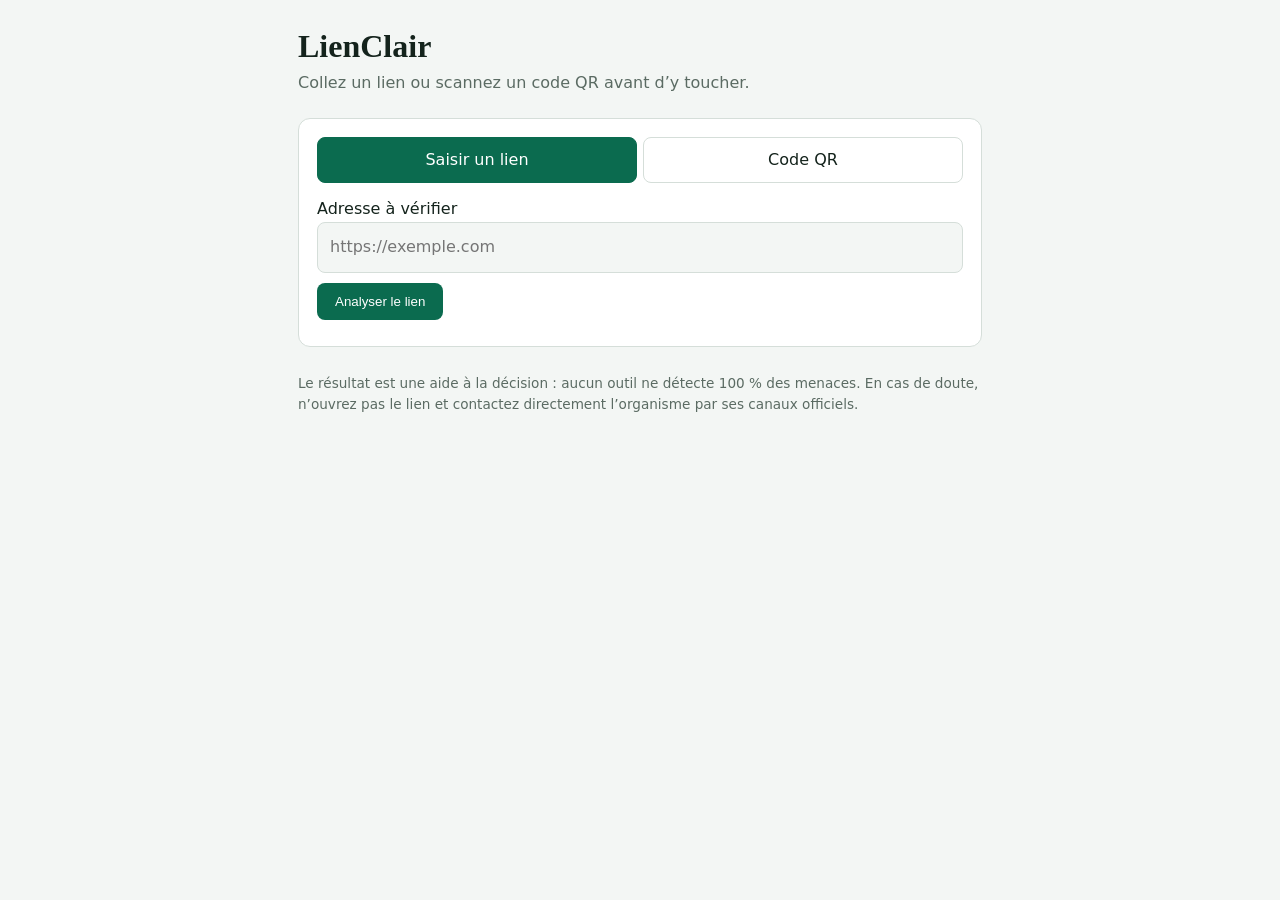
==== index.html @ 5185b02f "codeqr fonctionne" ====
<!DOCTYPE html>
<html lang="fr">
<head>
<meta charset="utf-8">
<meta name="viewport" content="width=device-width, initial-scale=1">
<title>LienClair — Vérifier un lien ou un code QR</title>
<script src="/jsQR.js"></script>
<style>
:root{--bg:#f3f6f4;--card:#fff;--ink:#14231c;--mute:#5b6b63;--line:#d5ded9;--acc:#0b6b4f;--acc-ink:#fff;--ok:#0b6b4f;--okbg:#e0f2ea;--warn:#8a5a00;--warnbg:#fdf1d3;--bad:#a4161a;--badbg:#fbe0e0}
@media(prefers-color-scheme:dark){:root{--bg:#0e1714;--card:#16221d;--ink:#e6f0ea;--mute:#98aba1;--line:#2a3b33;--acc:#4cc79b;--acc-ink:#06130e;--ok:#6fe0b4;--okbg:#12362a;--warn:#f0c15a;--warnbg:#3a2d0c;--bad:#ff8d8d;--badbg:#401617}}
*{box-sizing:border-box}
body{margin:0;background:var(--bg);color:var(--ink);font:16px/1.55 "Segoe UI",system-ui,sans-serif}
main{max-width:720px;margin:0 auto;padding:28px 18px 60px}
h1{font:700 2rem/1.15 Georgia,"Times New Roman",serif;margin:0 0 6px}
.sub{color:var(--mute);margin:0 0 22px}
.card{background:var(--card);border:1px solid var(--line);border-radius:12px;padding:18px}
.tabs{display:flex;gap:6px;margin-bottom:14px}
.tabs button{flex:1;padding:10px;border:1px solid var(--line);background:transparent;color:var(--ink);border-radius:8px;font:inherit;cursor:pointer}
.tabs button[aria-selected=true]{background:var(--acc);color:var(--acc-ink);border-color:var(--acc)}
button:focus-visible,input:focus-visible{outline:3px solid var(--acc);outline-offset:2px}
input[type=text]{width:100%;padding:12px;border:1px solid var(--line);border-radius:8px;background:var(--bg);color:var(--ink);font:inherit}
.btn{margin-top:10px;padding:11px 18px;border:0;border-radius:8px;background:var(--acc);color:var(--acc-ink);font:600 1rem inherit;cursor:pointer}
.btn.alt{background:transparent;color:var(--ink);border:1px solid var(--line);margin-right:8px}
video{width:100%;border-radius:8px;background:#000;max-height:320px}
.hide{display:none}
#msg{color:var(--mute);margin:8px 0 0;font-size:.92rem}
#out{margin-top:22px}
.badge{display:inline-block;padding:4px 12px;border-radius:99px;font-weight:700}
.fiable{background:var(--okbg);color:var(--ok)}.suspect{background:var(--warnbg);color:var(--warn)}.malveillant{background:var(--badbg);color:var(--bad)}
.url{word-break:break-all;font-family:Consolas,monospace;font-size:.9rem;background:var(--bg);padding:8px;border-radius:6px;margin:10px 0}
dl{display:grid;grid-template-columns:max-content 1fr;gap:6px 16px;margin:12px 0}dt{color:var(--mute)}dd{margin:0}
h2{font-size:1.05rem;margin:18px 0 6px}
li{margin:3px 0}
table{width:100%;border-collapse:collapse;font-size:.92rem}td,th{text-align:left;padding:5px 8px;border-bottom:1px solid var(--line)}
.bar{display:flex;height:12px;border-radius:6px;overflow:hidden;margin:8px 0;background:var(--line)}
.bar i{display:block}
footer{margin-top:26px;color:var(--mute);font-size:.85rem}
</style>
</head>
<body>
<main>
<h1>LienClair</h1>
<p class="sub">Collez un lien ou scannez un code QR avant d’y toucher.</p>

<section class="card">
  <div class="tabs" role="tablist">
    <button role="tab" id="t1" aria-selected="true">Saisir un lien</button>
    <button role="tab" id="t2" aria-selected="false">Code QR</button>
  </div>
  <div id="p1">
    <label for="u">Adresse à vérifier</label>
    <input type="text" id="u" placeholder="https://exemple.com" autocomplete="off" spellcheck="false">
    <button class="btn" id="go">Analyser le lien</button>
  </div>
  <div id="p2" class="hide">
    <video id="v" playsinline muted class="hide"></video>
    <canvas id="c" class="hide"></canvas>
    <button class="btn alt" id="cam">Ouvrir la caméra</button>
    <button class="btn alt" id="upl">Choisir une image</button>
    <input type="file" id="f" accept="image/*" class="hide">
  </div>
  <p id="msg" role="status"></p>
</section>

<div id="out" aria-live="polite"></div>
<footer>Le résultat est une aide à la décision : aucun outil ne détecte 100 % des menaces. En cas de doute, n’ouvrez pas le lien et contactez directement l’organisme par ses canaux officiels.</footer>
</main>

<script>
// ---------- Base de sites de confiance (à enrichir) ----------
const DB=[
{n:'Desjardins',c:'Banque',d:['desjardins.com','accesd.com'],k:['desjardins','accesd']},
{n:'RBC Banque Royale',c:'Banque',d:['rbc.com','rbcroyalbank.com','rbcbanqueroyale.com'],k:['rbc','royalbank']},
{n:'Banque TD',c:'Banque',d:['td.com','tdcanadatrust.com'],k:['td','tdcanadatrust']},
{n:'BMO',c:'Banque',d:['bmo.com'],k:['bmo']},
{n:'CIBC',c:'Banque',d:['cibc.com'],k:['cibc']},
{n:'Banque Nationale',c:'Banque',d:['bnc.ca','nbc.ca','banquenationale.ca'],k:['banquenationale','nationalbank']},
{n:'Banque Scotia',c:'Banque',d:['scotiabank.com','scotiabank.ca'],k:['scotiabank','scotia']},
{n:'Tangerine',c:'Banque',d:['tangerine.ca'],k:['tangerine']},
{n:'Banque Laurentienne',c:'Banque',d:['banquelaurentienne.ca','lbcgroup.ca'],k:['laurentienne']},
{n:'HSBC Canada',c:'Banque',d:['hsbc.ca'],k:['hsbc']},
{n:'Interac',c:'Paiement',d:['interac.ca'],k:['interac']},
{n:'Omnivox / Léa',c:'Éducation',d:['omnivox.ca'],k:['omnivox']},
{n:'Collège Dawson',c:'Collège',d:['dawsoncollege.qc.ca'],k:['dawson']},
{n:'Collège Vanier',c:'Collège',d:['vaniercollege.qc.ca'],k:['vanier']},
{n:'Collège John Abbott',c:'Collège',d:['johnabbott.qc.ca'],k:['johnabbott']},
{n:'Collège Ahuntsic',c:'Collège',d:['collegeahuntsic.qc.ca'],k:['ahuntsic']},
{n:'Collège de Maisonneuve',c:'Collège',d:['cmaisonneuve.qc.ca'],k:['maisonneuve']},
{n:'Collège Lionel-Groulx',c:'Collège',d:['clg.qc.ca'],k:['lionelgroulx']},
{n:'Cégep du Vieux Montréal',c:'Collège',d:['cvm.qc.ca'],k:['vieuxmontreal']},
{n:'Cégep Champlain',c:'Collège',d:['champlain.qc.ca'],k:['champlain']},
{n:'Collège Montmorency',c:'Collège',d:['cmontmorency.qc.ca'],k:['montmorency']},
{n:'Cégep de Sherbrooke',c:'Collège',d:['cegepsherbrooke.qc.ca'],k:['cegepsherbrooke']},
{n:'Université de Montréal',c:'Université',d:['umontreal.ca'],k:['umontreal']},
{n:'Université McGill',c:'Université',d:['mcgill.ca'],k:['mcgill']},
{n:'Université Laval',c:'Université',d:['ulaval.ca'],k:['ulaval']},
{n:'UQAM',c:'Université',d:['uqam.ca'],k:['uqam']},
{n:'Université Concordia',c:'Université',d:['concordia.ca'],k:['concordia']},
{n:'Université de Sherbrooke',c:'Université',d:['usherbrooke.ca'],k:['usherbrooke']},
{n:'Université de Toronto',c:'Université',d:['utoronto.ca'],k:['utoronto']},
{n:'Gouvernement du Canada (ARC, Service Canada…)',c:'Gouvernement',d:['canada.ca','gc.ca'],k:['canada']},
{n:'Gouvernement du Québec',c:'Gouvernement',d:['quebec.ca','gouv.qc.ca'],k:['gouvqc']},
{n:'Revenu Québec',c:'Gouvernement',d:['revenuquebec.ca'],k:['revenuquebec']},
{n:'Postes Canada',c:'Service public',d:['canadapost-postescanada.ca','canadapost.ca','postescanada.ca'],k:['canadapost','postescanada']},
{n:'Hydro-Québec',c:'Service public',d:['hydroquebec.com'],k:['hydroquebec']},
];
const SLD=['gouv.qc.ca','qc.ca','gc.ca','on.ca','bc.ca','ab.ca','co.uk'].sort((a,b)=>b.length-a.length);
const BADTLD=['zip','xyz','top','click','buzz','tk','ml','ga','cf','gq','icu','rest','cfd','sbs','monster'];
const SHORT=['bit.ly','tinyurl.com','t.co','is.gd','cutt.ly','rb.gy','ow.ly','goo.gl'];

// ---------- Outils ----------
const $=id=>document.getElementById(id);
const esc=s=>String(s).replace(/[&<>"']/g,c=>({'&':'&amp;','<':'&lt;','>':'&gt;','"':'&quot;',"'":'&#39;'}[c]));
function split(h){for(const s of SLD)if(h.endsWith('.'+s)){const r=h.slice(0,-s.length-1).split('.');const l=r.pop();return{label:l,dom:l+'.'+s,sub:r}}
 const p=h.split('.');const t=p.pop();const l=p.pop()||'';return{label:l,dom:l+'.'+t,sub:p,tld:t}}
function lev(a,b){const m=[];for(let i=0;i<=a.length;i++)m[i]=[i];for(let j=0;j<=b.length;j++)m[0][j]=j;
 for(let i=1;i<=a.length;i++)for(let j=1;j<=b.length;j++)m[i][j]=Math.min(m[i-1][j]+1,m[i][j-1]+1,m[i-1][j-1]+(a[i-1]===b[j-1]?0:1));return m[a.length][b.length]}
const norm=s=>s.normalize('NFKD').replace(/[\u0300-\u036f]/g,'').replace(/rn/g,'m').replace(/vv/g,'w').replace(/0/g,'o').replace(/[1|]/g,'l').replace(/3/g,'e').replace(/5/g,'s');

// ---------- Analyse locale ----------
function local(raw){
 let t=raw.trim();if(!/^[a-z][a-z0-9+.-]*:\/\//i.test(t))t='https://'+t;
 let u;try{u=new URL(t)}catch{return{err:'Adresse invalide.'}}
 if(!/^https?:$/.test(u.protocol))return{err:'Seuls les liens http et https sont analysés.'};
 const host=u.hostname.toLowerCase().replace(/\.$/,'');
 const r={url:u.href,host,reasons:[],score:0,org:null,trusted:false};
 const add=(p,m)=>{r.score+=p;r.reasons.push(m)};
 const si=split(host);
 const hit=DB.find(b=>b.d.some(d=>host===d||host.endsWith('.'+d)));
 if(hit){
  if(u.protocol==='https:'&&!u.username&&!/^xn--|\.xn--/.test(host)){r.trusted=true;r.org=hit.n;r.cat=hit.c;
   r.reasons.push('Le domaine « '+si.dom+' » figure dans la base de sites officiels ('+hit.n+').');return r}
 }
 // Usurpation de marque
 let best={p:0};const tokens=host.split(/[.-]/);
 for(const b of DB){
  const labs=[...new Set(b.d.map(d=>split(d).label))];
  for(const lab of labs){let p=0,m='';
   if(norm(si.label)===lab&&si.label!==lab){p=85;m='Caractères trompeurs : « '+si.label+' » imite « '+lab+' » (ex. 0 pour o, rn pour m).'}
   else if(si.label===lab){p=60;m='Utilise le nom « '+lab+' » avec une extension non officielle (.'+(si.dom.split('.').slice(1).join('.'))+').'}
   else if(lab.length>=6&&lev(si.label,lab)<=(lab.length>=9?2:1)){p=80;m='Orthographe presque identique à « '+lab+' » (typosquatting).'}
   else if(lab.length>=5&&host.includes(lab)){p=60;m='Contient « '+lab+' » mais le domaine réel est « '+si.dom+' ».'}
   else if(lab.length<5&&tokens.includes(lab)){p=45;m='Contient « '+lab+' » mais le domaine réel est « '+si.dom+' ».'}
   if(p>best.p)best={p,m,b}}
  for(const k of b.k)if(k.length>=5&&host.includes(k)&&best.p<55)best={p:55,m:'Contient « '+k+' » mais le domaine réel est « '+si.dom+' ».',b}}
 if(best.p){r.org=best.b.n;r.cat=best.b.c;add(best.p,best.m)}
 // Signaux généraux
 if(hit&&u.protocol!=='https:')add(15,'Le domaine est officiel mais la connexion n’est pas chiffrée (http).');
 else if(u.protocol!=='https:')add(15,'Connexion non chiffrée (http).');
 if(/^\d{1,3}(\.\d{1,3}){3}$/.test(host)||/^\[/.test(u.host))add(35,'Adresse IP au lieu d’un nom de domaine.');
 if(u.username||u.href.split('?')[0].includes('@'))add(30,'Contient « @ » : le vrai site est caché après ce symbole.');
 if(/xn--/.test(host))add(30,'Nom de domaine internationalisé (punycode), souvent utilisé pour imiter un site.');
 if(/[^\x00-\x7f]/.test(raw))add(25,'Contient des caractères non ASCII pouvant ressembler à des lettres normales.');
 if(si.sub.length>=3)add(15,'Nombre inhabituel de sous-domaines ('+si.sub.length+').');
 if(BADTLD.includes(si.tld))add(20,'Extension « .'+si.tld+' » fréquemment associée à des abus.');
 if(SHORT.includes(host))add(20,'Lien raccourci : la destination réelle est masquée.');
 if(/(login|verify|secure|update|confirm|compte|verif|connexion|signin|password)/i.test(u.pathname+u.hostname)&&r.score>0)add(10,'Mots typiques de l’hameçonnage dans l’adresse (connexion, vérification…).');
 return r}

// ---------- VirusTotal via le serveur ----------
async function vtScan(url){
 const r=await fetch('/api/vt',{method:'POST',headers:{'content-type':'application/json'},body:JSON.stringify({url})});
 const j=await r.json();if(!r.ok)throw new Error(j.error||'Erreur VirusTotal');return j}

// ---------- Verdict et rapport ----------
async function run(raw){
 $('out').innerHTML='';const L=local(raw);
 if(L.err){$('msg').textContent=L.err;return}
 $('msg').textContent='Analyse en cours…';
 let V=null,verr=null;
 if(!L.trusted){try{V=await vtScan(L.url)}catch(e){verr=e.message}}
 let score=L.score;const why=[...L.reasons];
 if(V){const s=V.stats,m=s.malicious||0,su=s.suspicious||0;
  if(m>=3){score+=70;why.push(m+' moteurs de sécurité signalent ce lien comme malveillant.')}
  else if(m>0){score+=35;why.push(m+' moteur(s) de sécurité signalent ce lien.')}
  if(su>0){score+=15;why.push(su+' moteur(s) le jugent suspect.')}
  if(!m&&!su)why.push('Aucun moteur VirusTotal ne signale ce lien.');
  if(V.domain&&V.domain.created&&(Date.now()/1000-V.domain.created)<30*86400){score+=20;why.push('Domaine enregistré depuis moins de 30 jours.')}}
 if(L.trusted)score=0;
 const st=score>=70?'malveillant':score>=30?'suspect':'fiable';
 const lvl=score>=70?'élevé':score>=30?'moyen':'faible';
 const lab={fiable:'Fiable',suspect:'Suspect',malveillant:'Malveillant'}[st];
 if(st==='fiable'&&!L.trusted)why.push('Site absent de la base officielle : « fiable » signifie seulement qu’aucune menace connue n’a été trouvée.');
 let h='<section class="card"><span class="badge '+st+'">'+lab+'</span> <strong>Niveau de danger : '+lvl+'</strong>'
 +'<div class="url">'+esc(L.url)+'</div><dl>'
 +'<dt>Organisme concerné</dt><dd>'+(L.org?esc(L.org)+(L.trusted?' (site officiel)':' — <strong>possible usurpation</strong>'):'Aucun détecté')+'</dd>'
 +'<dt>Domaine</dt><dd>'+esc(L.host)+'</dd></dl>'
 +'<h2>Pourquoi ce résultat</h2><ul>'+why.map(x=>'<li>'+esc(x)+'</li>').join('')+'</ul>';
 if(V){const s=V.stats,tot=(s.malicious||0)+(s.suspicious||0)+(s.harmless||0)+(s.undetected||0)||1,pc=n=>((n||0)/tot*100)+'%';
  h+='<h2>Résultats VirusTotal</h2><div class="bar" role="img" aria-label="Répartition des verdicts"><i style="width:'+pc(s.malicious)+';background:var(--bad)"></i><i style="width:'+pc(s.suspicious)+';background:var(--warn)"></i><i style="width:'+pc(s.harmless)+';background:var(--ok)"></i></div>'
  +'<table><tr><td>Menace détectée (malveillant)</td><td>'+(s.malicious||0)+'</td></tr><tr><td>Suspect</td><td>'+(s.suspicious||0)+'</td></tr><tr><td>Aucune menace</td><td>'+(s.harmless||0)+'</td></tr><tr><td>Non évalué</td><td>'+(s.undetected||0)+'</td></tr></table>';
  if(V.flagged.length)h+='<h2>Moteurs ayant signalé le lien</h2><table>'+V.flagged.map(f=>'<tr><td>'+esc(f.engine)+'</td><td>'+esc(f.result||f.category)+'</td></tr>').join('')+'</table>';
  const info=[];if(V.reputation!=null)info.push(['Réputation',V.reputation]);
  if(V.categories&&Object.keys(V.categories).length)info.push(['Catégories',[...new Set(Object.values(V.categories))].join(', ')]);
  if(V.domain){if(V.domain.registrar)info.push(['Registraire',V.domain.registrar]);if(V.domain.created)info.push(['Domaine créé le',new Date(V.domain.created*1000).toLocaleDateString('fr-CA')])}
  if(info.length)h+='<h2>Informations sur le domaine</h2><table>'+info.map(i=>'<tr><td>'+esc(i[0])+'</td><td>'+esc(i[1])+'</td></tr>').join('')+'</table>';
  h+='<p><a href="'+esc(V.link)+'" target="_blank" rel="noopener noreferrer">Rapport complet sur VirusTotal</a></p>'}
 if(verr)h+='<p style="color:var(--warn)">Analyse VirusTotal indisponible : '+esc(verr)+'. Résultat basé uniquement sur la vérification locale.</p>';
 $('out').innerHTML=h+'</section>';$('msg').textContent='';
}

// ---------- Interface ----------
function tab(n){$('p1').classList.toggle('hide',n!==1);$('p2').classList.toggle('hide',n!==2);
 $('t1').setAttribute('aria-selected',n===1);$('t2').setAttribute('aria-selected',n===2);if(n!==2)stopCam()}
$('t1').onclick=()=>tab(1);$('t2').onclick=()=>tab(2);
$('go').onclick=()=>run($('u').value);
$('u').addEventListener('keydown',e=>{if(e.key==='Enter')run($('u').value)});
let stream=null;
function stopCam(){if(stream){stream.getTracks().forEach(t=>t.stop());stream=null}$('v').classList.add('hide')}
// size : taille cible du plus grand côté (0 = taille d'origine) ; still : image fixe → fond blanc, marge et inversion
function decode(img,w,h,size,still){if(size){const k=size/Math.max(w,h);w=Math.round(w*k);h=Math.round(h*k)}
 const p=still?Math.round(Math.max(w,h)*0.15):0,W=w+2*p,H=h+2*p;
 const c=$('c'),x=c.getContext('2d',{willReadFrequently:true});c.width=W;c.height=H;
 x.imageSmoothingEnabled=!size||size<Math.max(img.naturalWidth||0,img.naturalHeight||0);
 if(still){x.fillStyle='#fff';x.fillRect(0,0,W,H)}x.drawImage(img,p,p,w,h);
 return jsQR(x.getImageData(0,0,W,H).data,W,H,{inversionAttempts:still?'attemptBoth':'dontInvert'})}
function found(txt){stopCam();$('u').value=txt;$('msg').textContent='Code QR lu. Analyse en cours…';run(txt)}
$('cam').onclick=async()=>{
 try{stream=await navigator.mediaDevices.getUserMedia({video:{facingMode:'environment'}});
  const v=$('v');v.srcObject=stream;v.classList.remove('hide');await v.play();$('msg').textContent='Placez le code QR devant la caméra.';
  const tick=()=>{if(!stream)return;if(v.readyState>=2&&v.videoWidth){const q=decode(v,v.videoWidth,v.videoHeight);if(q&&q.data)return found(q.data)}requestAnimationFrame(tick)};tick()
 }catch(e){$('msg').textContent='Caméra inaccessible (autorisation refusée ou page non sécurisée). Utilisez une image ou saisissez le lien.'}};
$('upl').onclick=()=>$('f').click();
$('f').onchange=e=>{const f=e.target.files[0];e.target.value='';if(!f)return;const img=new Image();
 $('msg').textContent='Lecture de l’image…';
 img.onload=()=>{let q=null;
  try{if(typeof jsQR!=='function')throw new Error('bibliothèque jsQR non chargée (connexion Internet ?)');
   for(const s of [0,800,1200,500,1600,300])if((q=decode(img,img.naturalWidth,img.naturalHeight,s,true))&&q.data)break;
  }catch(err){$('msg').textContent='Erreur : '+err.message}
  URL.revokeObjectURL(img.src);
  if(q&&q.data)found(q.data);else if(!$('msg').textContent.startsWith('Erreur'))$('msg').textContent='Aucun code QR lisible dans cette image.'};
 img.onerror=()=>$('msg').textContent='Image illisible.';img.src=URL.createObjectURL(f)};
</script>
</body>
</html>
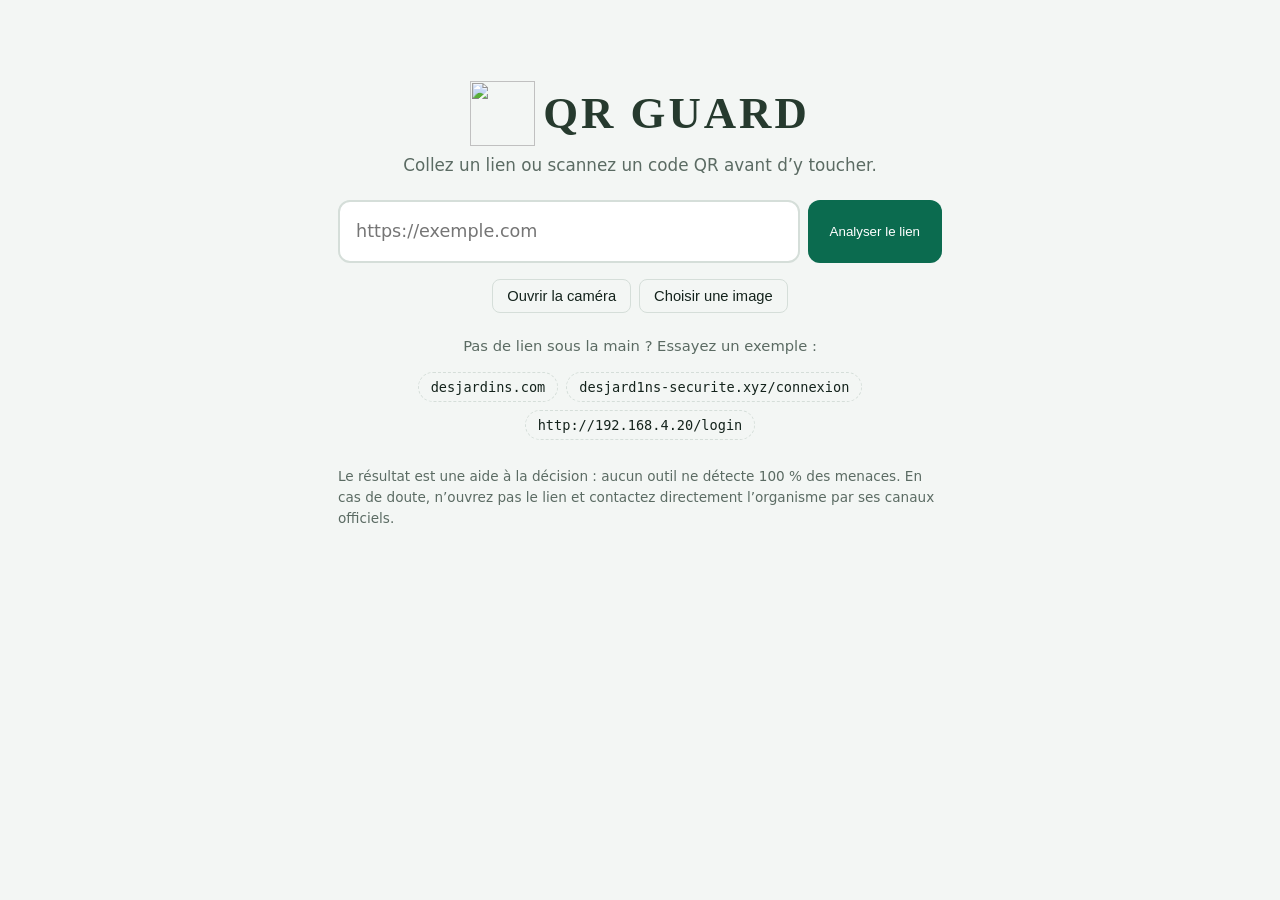
==== commit a39d4820: "Renomme en QR Guard, ajoute le logo et la nouvelle mise en page" ====
--- a/index.html
+++ b/index.html
@@ -3,20 +3,21 @@
 <head>
 <meta charset="utf-8">
 <meta name="viewport" content="width=device-width, initial-scale=1">
-<title>LienClair — Vérifier un lien ou un code QR</title>
+<title>QR Guard — Vérifier un lien ou un code QR</title>
+<link rel="icon" type="image/png" href="/images/qr-logo.png">
 <script src="/jsQR.js"></script>
 <style>
-:root{--bg:#f3f6f4;--card:#fff;--ink:#14231c;--mute:#5b6b63;--line:#d5ded9;--acc:#0b6b4f;--acc-ink:#fff;--ok:#0b6b4f;--okbg:#e0f2ea;--warn:#8a5a00;--warnbg:#fdf1d3;--bad:#a4161a;--badbg:#fbe0e0}
-@media(prefers-color-scheme:dark){:root{--bg:#0e1714;--card:#16221d;--ink:#e6f0ea;--mute:#98aba1;--line:#2a3b33;--acc:#4cc79b;--acc-ink:#06130e;--ok:#6fe0b4;--okbg:#12362a;--warn:#f0c15a;--warnbg:#3a2d0c;--bad:#ff8d8d;--badbg:#401617}}
+:root{--bg:#f3f6f4;--card:#fff;--ink:#14231c;--mute:#5b6b63;--line:#d5ded9;--logo:#263a2e;--acc:#0b6b4f;--acc-ink:#fff;--ok:#0b6b4f;--okbg:#e0f2ea;--warn:#8a5a00;--warnbg:#fdf1d3;--bad:#a4161a;--badbg:#fbe0e0}
+@media(prefers-color-scheme:dark){:root{--bg:#0e1714;--card:#16221d;--ink:#e6f0ea;--mute:#98aba1;--line:#2a3b33;--logo:#c2ceaa;--acc:#4cc79b;--acc-ink:#06130e;--ok:#6fe0b4;--okbg:#12362a;--warn:#f0c15a;--warnbg:#3a2d0c;--bad:#ff8d8d;--badbg:#401617}}
 *{box-sizing:border-box}
 body{margin:0;background:var(--bg);color:var(--ink);font:16px/1.55 "Segoe UI",system-ui,sans-serif}
 main{max-width:720px;margin:0 auto;padding:28px 18px 60px}
-h1{font:700 2rem/1.15 Georgia,"Times New Roman",serif;margin:0 0 6px}
+@font-face{font-family:'Redaction 70';src:url('/fonts/Redaction70-Bold.ttf') format('truetype');font-weight:700;font-style:normal}
+h1{font:700 2.6rem/1.15 'Redaction 70',Georgia,serif;letter-spacing:3px;color:var(--logo);margin:0}
+.logo{display:flex;align-items:center;gap:8px;margin:0 0 6px}
+.logo img{width:65px;height:65px;object-fit:contain}
 .sub{color:var(--mute);margin:0 0 22px}
 .card{background:var(--card);border:1px solid var(--line);border-radius:12px;padding:18px}
-.tabs{display:flex;gap:6px;margin-bottom:14px}
-.tabs button{flex:1;padding:10px;border:1px solid var(--line);background:transparent;color:var(--ink);border-radius:8px;font:inherit;cursor:pointer}
-.tabs button[aria-selected=true]{background:var(--acc);color:var(--acc-ink);border-color:var(--acc)}
 button:focus-visible,input:focus-visible{outline:3px solid var(--acc);outline-offset:2px}
 input[type=text]{width:100%;padding:12px;border:1px solid var(--line);border-radius:8px;background:var(--bg);color:var(--ink);font:inherit}
 .btn{margin-top:10px;padding:11px 18px;border:0;border-radius:8px;background:var(--acc);color:var(--acc-ink);font:600 1rem inherit;cursor:pointer}
@@ -35,24 +36,48 @@
 .bar{display:flex;height:12px;border-radius:6px;overflow:hidden;margin:8px 0;background:var(--line)}
 .bar i{display:block}
 footer{margin-top:26px;color:var(--mute);font-size:.85rem}
+/* ----- Mise en page : une colonne, verdict en grand ----- */
+#out>*+*{margin-top:14px}
+
+main{max-width:640px;padding-top:9vh}
+h1{text-align:center;font-size:2.8rem}
+.sub{text-align:center;font-size:1.05rem}
+main>.card{border:0;background:transparent;padding:0}
+#p1{display:grid;grid-template-columns:1fr auto;gap:8px}
+#p1 label{grid-column:1/-1;position:absolute;left:-9999px}
+#p1 input{padding:16px;font-size:1.1rem;background:var(--card);border-width:2px;border-radius:12px}
+#p1 .btn{margin:0;border-radius:12px;padding:0 22px}
+#p2{display:flex;justify-content:center;flex-wrap:wrap;gap:8px;margin-top:6px}
+#p2 video{flex-basis:100%}
+#p2 .btn{margin-right:0;font-weight:400;font-size:.92rem;padding:8px 14px}
+#msg{text-align:center}
+.hint{text-align:center;color:var(--mute);margin:0 0 8px;font-size:.92rem}
+.chips{display:flex;flex-wrap:wrap;justify-content:center;gap:8px}
+.chip{border:1px dashed var(--line);background:transparent;color:var(--ink);border-radius:99px;padding:6px 12px;font:.85rem Consolas,monospace;cursor:pointer}
+.verdictA{border-radius:16px;padding:26px 20px;text-align:center}
+.verdictA.fiable{background:var(--okbg);color:var(--ok)}.verdictA.suspect{background:var(--warnbg);color:var(--warn)}.verdictA.malveillant{background:var(--badbg);color:var(--bad)}
+.verdictA .kicker{margin:0;font-size:.85rem;letter-spacing:.08em;text-transform:uppercase}
+.verdictA .big{margin:2px 0;font:700 3.2rem/1.1 Georgia,"Times New Roman",serif}
+.verdictA .act{margin:0 0 14px;font-weight:600}
+.verdictA .url{background:var(--card);color:var(--ink);margin:0;text-align:left}
+details.card summary{cursor:pointer;font-weight:600}
+.card>h2:first-child{margin-top:0}
+
+.logo{justify-content:center}
 </style>
 </head>
 <body>
 <main>
-<h1>LienClair</h1>
+<div class="logo"><img src="/images/qr-logo.png" alt="" width="65" height="65"><h1>QR GUARD</h1></div>
 <p class="sub">Collez un lien ou scannez un code QR avant d’y toucher.</p>
 
 <section class="card">
-  <div class="tabs" role="tablist">
-    <button role="tab" id="t1" aria-selected="true">Saisir un lien</button>
-    <button role="tab" id="t2" aria-selected="false">Code QR</button>
-  </div>
   <div id="p1">
     <label for="u">Adresse à vérifier</label>
     <input type="text" id="u" placeholder="https://exemple.com" autocomplete="off" spellcheck="false">
     <button class="btn" id="go">Analyser le lien</button>
   </div>
-  <div id="p2" class="hide">
+  <div id="p2">
     <video id="v" playsinline muted class="hide"></video>
     <canvas id="c" class="hide"></canvas>
     <button class="btn alt" id="cam">Ouvrir la caméra</button>
@@ -177,36 +202,15 @@
   if(!m&&!su)why.push('Aucun moteur VirusTotal ne signale ce lien.');
   if(V.domain&&V.domain.created&&(Date.now()/1000-V.domain.created)<30*86400){score+=20;why.push('Domaine enregistré depuis moins de 30 jours.')}}
  if(L.trusted)score=0;
- const st=score>=70?'malveillant':score>=30?'suspect':'fiable';
- const lvl=score>=70?'élevé':score>=30?'moyen':'faible';
- const lab={fiable:'Fiable',suspect:'Suspect',malveillant:'Malveillant'}[st];
- if(st==='fiable'&&!L.trusted)why.push('Site absent de la base officielle : « fiable » signifie seulement qu’aucune menace connue n’a été trouvée.');
- let h='<section class="card"><span class="badge '+st+'">'+lab+'</span> <strong>Niveau de danger : '+lvl+'</strong>'
- +'<div class="url">'+esc(L.url)+'</div><dl>'
- +'<dt>Organisme concerné</dt><dd>'+(L.org?esc(L.org)+(L.trusted?' (site officiel)':' — <strong>possible usurpation</strong>'):'Aucun détecté')+'</dd>'
- +'<dt>Domaine</dt><dd>'+esc(L.host)+'</dd></dl>'
- +'<h2>Pourquoi ce résultat</h2><ul>'+why.map(x=>'<li>'+esc(x)+'</li>').join('')+'</ul>';
- if(V){const s=V.stats,tot=(s.malicious||0)+(s.suspicious||0)+(s.harmless||0)+(s.undetected||0)||1,pc=n=>((n||0)/tot*100)+'%';
-  h+='<h2>Résultats VirusTotal</h2><div class="bar" role="img" aria-label="Répartition des verdicts"><i style="width:'+pc(s.malicious)+';background:var(--bad)"></i><i style="width:'+pc(s.suspicious)+';background:var(--warn)"></i><i style="width:'+pc(s.harmless)+';background:var(--ok)"></i></div>'
-  +'<table><tr><td>Menace détectée (malveillant)</td><td>'+(s.malicious||0)+'</td></tr><tr><td>Suspect</td><td>'+(s.suspicious||0)+'</td></tr><tr><td>Aucune menace</td><td>'+(s.harmless||0)+'</td></tr><tr><td>Non évalué</td><td>'+(s.undetected||0)+'</td></tr></table>';
-  if(V.flagged.length)h+='<h2>Moteurs ayant signalé le lien</h2><table>'+V.flagged.map(f=>'<tr><td>'+esc(f.engine)+'</td><td>'+esc(f.result||f.category)+'</td></tr>').join('')+'</table>';
-  const info=[];if(V.reputation!=null)info.push(['Réputation',V.reputation]);
-  if(V.categories&&Object.keys(V.categories).length)info.push(['Catégories',[...new Set(Object.values(V.categories))].join(', ')]);
-  if(V.domain){if(V.domain.registrar)info.push(['Registraire',V.domain.registrar]);if(V.domain.created)info.push(['Domaine créé le',new Date(V.domain.created*1000).toLocaleDateString('fr-CA')])}
-  if(info.length)h+='<h2>Informations sur le domaine</h2><table>'+info.map(i=>'<tr><td>'+esc(i[0])+'</td><td>'+esc(i[1])+'</td></tr>').join('')+'</table>';
-  h+='<p><a href="'+esc(V.link)+'" target="_blank" rel="noopener noreferrer">Rapport complet sur VirusTotal</a></p>'}
- if(verr)h+='<p style="color:var(--warn)">Analyse VirusTotal indisponible : '+esc(verr)+'. Résultat basé uniquement sur la vérification locale.</p>';
- $('out').innerHTML=h+'</section>';$('msg').textContent='';
+ if(score<30&&!L.trusted)why.push('Site absent de la base officielle : « fiable » signifie seulement qu’aucune menace connue n’a été trouvée.');
+ last={L,V,verr,score,why};draw();$('msg').textContent='';
 }
 
 // ---------- Interface ----------
-function tab(n){$('p1').classList.toggle('hide',n!==1);$('p2').classList.toggle('hide',n!==2);
- $('t1').setAttribute('aria-selected',n===1);$('t2').setAttribute('aria-selected',n===2);if(n!==2)stopCam()}
-$('t1').onclick=()=>tab(1);$('t2').onclick=()=>tab(2);
 $('go').onclick=()=>run($('u').value);
 $('u').addEventListener('keydown',e=>{if(e.key==='Enter')run($('u').value)});
 let stream=null;
-function stopCam(){if(stream){stream.getTracks().forEach(t=>t.stop());stream=null}$('v').classList.add('hide')}
+function stopCam(){if(stream){stream.getTracks().forEach(t=>t.stop());stream=null}$('v').classList.add('hide');$('cam').textContent='Ouvrir la caméra'}
 // size : taille cible du plus grand côté (0 = taille d'origine) ; still : image fixe → fond blanc, marge et inversion
 function decode(img,w,h,size,still){if(size){const k=size/Math.max(w,h);w=Math.round(w*k);h=Math.round(h*k)}
  const p=still?Math.round(Math.max(w,h)*0.15):0,W=w+2*p,H=h+2*p;
@@ -216,20 +220,48 @@
  return jsQR(x.getImageData(0,0,W,H).data,W,H,{inversionAttempts:still?'attemptBoth':'dontInvert'})}
 function found(txt){stopCam();$('u').value=txt;$('msg').textContent='Code QR lu. Analyse en cours…';run(txt)}
 $('cam').onclick=async()=>{
+ if(stream){stopCam();$('msg').textContent='';return}
  try{stream=await navigator.mediaDevices.getUserMedia({video:{facingMode:'environment'}});
-  const v=$('v');v.srcObject=stream;v.classList.remove('hide');await v.play();$('msg').textContent='Placez le code QR devant la caméra.';
+  const v=$('v');v.srcObject=stream;v.classList.remove('hide');await v.play();$('cam').textContent='Fermer la caméra';$('msg').textContent='Placez le code QR devant la caméra.';
   const tick=()=>{if(!stream)return;if(v.readyState>=2&&v.videoWidth){const q=decode(v,v.videoWidth,v.videoHeight);if(q&&q.data)return found(q.data)}requestAnimationFrame(tick)};tick()
  }catch(e){$('msg').textContent='Caméra inaccessible (autorisation refusée ou page non sécurisée). Utilisez une image ou saisissez le lien.'}};
 $('upl').onclick=()=>$('f').click();
 $('f').onchange=e=>{const f=e.target.files[0];e.target.value='';if(!f)return;const img=new Image();
  $('msg').textContent='Lecture de l’image…';
  img.onload=()=>{let q=null;
-  try{if(typeof jsQR!=='function')throw new Error('bibliothèque jsQR non chargée (connexion Internet ?)');
+  try{if(typeof jsQR!=='function')throw new Error('bibliothèque jsQR non chargée');
    for(const s of [0,800,1200,500,1600,300])if((q=decode(img,img.naturalWidth,img.naturalHeight,s,true))&&q.data)break;
   }catch(err){$('msg').textContent='Erreur : '+err.message}
   URL.revokeObjectURL(img.src);
   if(q&&q.data)found(q.data);else if(!$('msg').textContent.startsWith('Erreur'))$('msg').textContent='Aucun code QR lisible dans cette image.'};
  img.onerror=()=>$('msg').textContent='Image illisible.';img.src=URL.createObjectURL(f)};
+// ---------- Affichage du résultat ----------
+const EX=['desjardins.com','desjard1ns-securite.xyz/connexion','http://192.168.4.20/login'];
+let last=null;
+function verdict(d){const st=d.score>=70?'malveillant':d.score>=30?'suspect':'fiable';
+ return{st,lvl:{fiable:'faible',suspect:'moyen',malveillant:'élevé'}[st],lab:{fiable:'Fiable',suspect:'Suspect',malveillant:'Malveillant'}[st]}}
+const orgTxt=L=>L.org?esc(L.org)+(L.trusted?' (site officiel)':' — <strong>possible usurpation</strong>'):'Aucun détecté';
+const whyHtml=d=>'<h2>Pourquoi ce résultat</h2><ul>'+d.why.map(x=>'<li>'+esc(x)+'</li>').join('')+'</ul>';
+const verrHtml=d=>d.verr?'<p style="color:var(--warn)">Analyse VirusTotal indisponible : '+esc(d.verr)+'. Résultat basé uniquement sur la vérification locale.</p>':'';
+function vtBlock(V){const s=V.stats,tot=(s.malicious||0)+(s.suspicious||0)+(s.harmless||0)+(s.undetected||0)||1,pc=n=>((n||0)/tot*100)+'%';
+ let h='<div class="bar" role="img" aria-label="Répartition des verdicts"><i style="width:'+pc(s.malicious)+';background:var(--bad)"></i><i style="width:'+pc(s.suspicious)+';background:var(--warn)"></i><i style="width:'+pc(s.harmless)+';background:var(--ok)"></i></div>'
+ +'<table><tr><td>Menace détectée (malveillant)</td><td>'+(s.malicious||0)+'</td></tr><tr><td>Suspect</td><td>'+(s.suspicious||0)+'</td></tr><tr><td>Aucune menace</td><td>'+(s.harmless||0)+'</td></tr><tr><td>Non évalué</td><td>'+(s.undetected||0)+'</td></tr></table>';
+ if(V.flagged.length)h+='<h2>Moteurs ayant signalé le lien</h2><table>'+V.flagged.map(f=>'<tr><td>'+esc(f.engine)+'</td><td>'+esc(f.result||f.category)+'</td></tr>').join('')+'</table>';
+ if(V.domain&&V.domain.created)h+='<p>Domaine créé le '+new Date(V.domain.created*1000).toLocaleDateString('fr-CA')+(V.domain.registrar?' — '+esc(V.domain.registrar):'')+'</p>';
+ return h+'<p><a href="'+esc(V.link)+'" target="_blank" rel="noopener noreferrer">Rapport complet sur VirusTotal</a></p>'}
+
+// Le verdict en très grand, les raisons ensuite, les détails VirusTotal repliés.
+function render(d){
+ if(!d)return '<p class="hint">Pas de lien sous la main ? Essayez un exemple :</p><div class="chips">'+EX.map(e=>'<button class="chip" data-ex="'+esc(e)+'">'+esc(e)+'</button>').join('')+'</div>';
+ const v=verdict(d),L=d.L;
+ const act=L.trusted?'Site officiel reconnu.':{fiable:'Aucune menace connue.',suspect:'Prudence : vérifiez avant d’ouvrir.',malveillant:'N’ouvrez pas ce lien.'}[v.st];
+ return '<section class="verdictA '+v.st+'"><p class="kicker">Niveau de danger : '+v.lvl+'</p><p class="big">'+v.lab+'</p><p class="act">'+act+'</p><div class="url">'+esc(L.url)+'</div></section>'
+ +'<section class="card">'+whyHtml(d)+'<p><span style="color:var(--mute)">Organisme concerné :</span> '+orgTxt(L)+'</p>'+verrHtml(d)+'</section>'
+ +(d.V?'<details class="card"><summary>Détails VirusTotal</summary>'+vtBlock(d.V)+'</details>':'')}
+
+function draw(){$('out').innerHTML=render(last)}
+$('out').addEventListener('click',e=>{const x=e.target.dataset.ex;if(x){$('u').value=x;run(x)}});
+draw();
 </script>
 </body>
 </html>
